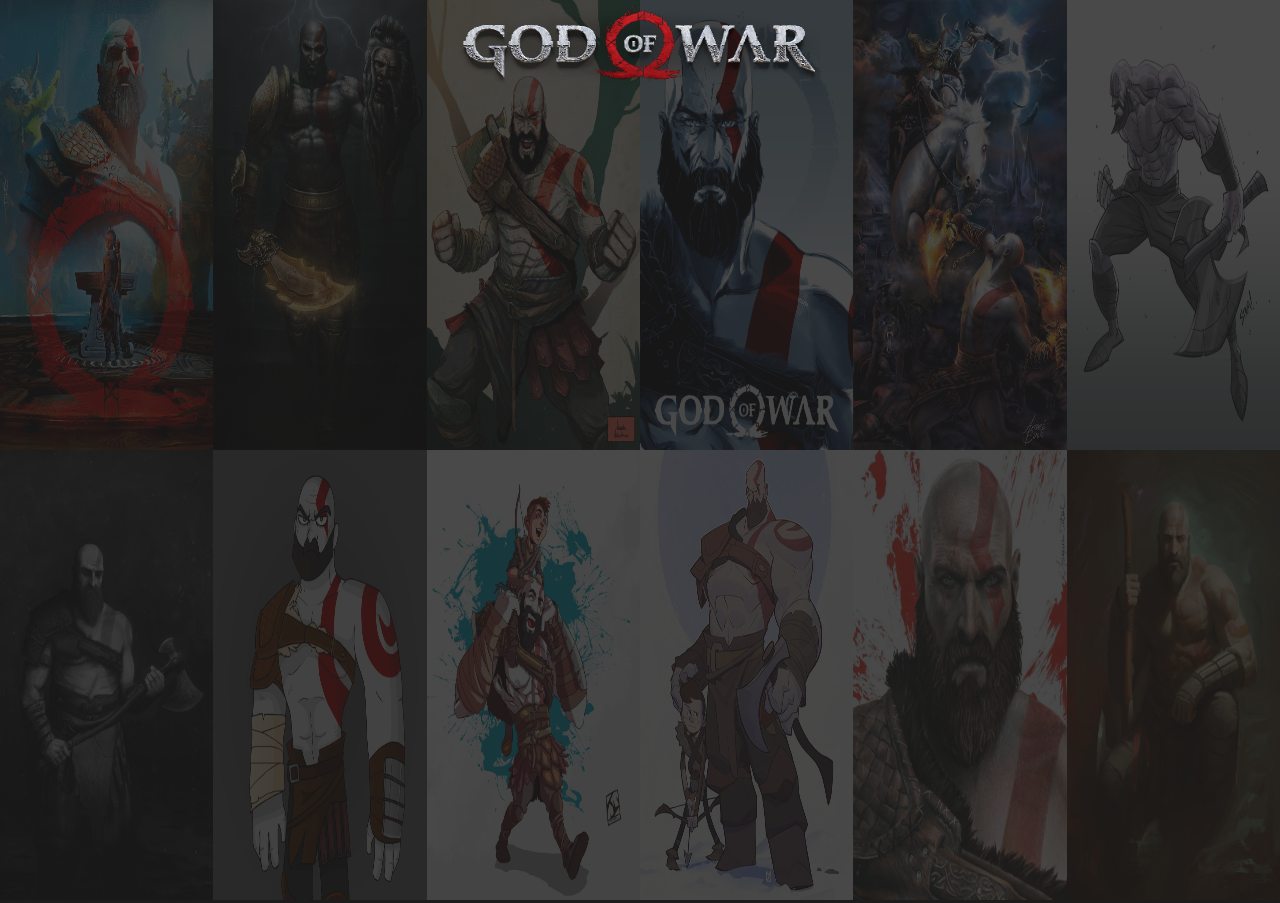
==== fanArt.html @ 7e2a34c4 "Versão 2.0 - Página Fan Art" ====
<!DOCTYPE html>
<html lang="en">

<head>
    <meta charset="UTF-8">
    <meta name="viewport" content="width=device-width, initial-scale=1.0">
    <link rel="shortcut icon" href="./img/favicon.ico" type="image/x-icon">
    <link rel="icon" href="" type="image/x-icon">
    <link rel="stylesheet" href="./css/art.css">
    <title>God of War - Fan Art</title>
</head>

<body>
    <!--navbar-->
    <div class="container">
        <div class="navbar">
            <div class="containerNav">
                <img onclick="icon()" class="headerImg" src="./img/GodOfWar_Logo.png" />
            </div>
        </div>
        <!--Fim navbar-->
        <!-- Imagens -->
        <div class="allImg">
            <div class="containerImg">
                <div class="fileira">
                    <div class="img">
                        <img src="./img/fanAtreusBoy.png">
                    </div>
                    <div class="img">
                        <img src="./img/fanHeadGodOfWar.jpg">
                    </div>
                    <div class="img">
                        <img src="./img/fanRageOfSparta.jpg">
                    </div>
                    <div class="img">
                        <img src="./img/fanColorKratos.png">
                    </div>
                    <div class="img">
                        <img src="./img/fanThorVsKratos.jpg">
                    </div>
                    <div class="img">
                        <img src="./img/fanHandleKratos.jpg">
                    </div>

                </div>
                <div class="fileira">
                    <div class="img">
                        <img src="./img/fanDarkKratos.png">
                    </div>
                    <div class="img">
                        <img src="./img/fanAnimado.png">
                    </div>
                    <div class="img">
                        <img src="./img/father&son.jpg">
                    </div>
                    <div class="img">
                        <img src="./img/cartoonKratosAndAtreus.jpg">
                    </div>
                    <div class="img">
                        <img src="./img/retratoKratos.png">
                    </div>
                    <div class="img">
                        <img src="./img/fanKratosSoul's.jpg">
                    </div>

                </div>
            </div>
        </div>
        <!-- Fim Imagens -->
    </div>
</body>

</html>
<script src="./js/script.js">

</script>
---- css/art.css ----
/* seleciona todos os elementos da página */
* {
    padding: 0;
    margin: 0;
    list-style: none;
    color: white;
    font-family: GodofWar;    
  }
  html {
    scroll-behavior: smooth;
  }
   /* width */
  ::-webkit-scrollbar {
    width: 9px;
    background: #1C1C1C;
}
  /* Handle */
  ::-webkit-scrollbar-thumb {
    background: #97191d;
    border-radius: 5px;
}
  body {
    background-color: #1C1C1C;
  }
  @font-face {
    font-family: GodofWar;
    src: url("../fonts/GODOFWAR.woff");
  }
  /*----------------------------- NAVBAR --------------------------------*/
  .navbar {
    height: 10vh;
    display: flex;
    align-items: center;
    justify-content: center;
    width: 100%;
    position: fixed;
    z-index: 10;
  }
  .containerNav {
    width: 80%;
    display: flex;
    justify-content: center;
    align-items: center;
  }
  .headerImg {
    width: 40vh;
    cursor: pointer;
  }
  .ulNavbar {
    display: flex;
    z-index: 10;
    font-size: 1.5rem;
    font-weight: bold;
    letter-spacing: 3px;
  }
  .ulNavbar li {
    margin-left: 40px;
    color: #97191d;
    font-size: 1.5rem;
  }
  .ulNavbar li:hover {
    transition: 0.5s;
    color: white;
    font-size: 1.6rem;
    cursor: pointer;
  }
  /*----------------------------- IMAGENS --------------------------------*/
  .containerImg {
    height: 100vh;
    width: 100%;
    margin: 0 auto;
    background-color: #1C1C1C;
    display: flex;
    flex-direction: column;
  }
  .fileira {
    width: 100%;
    height: 50vh;
    display: flex;
  }
  .img {
    height: 100%;
    width: 20vw;
    opacity: 0.2;
  }
  .img img {
    height: 100%;
    width: 100%;
  }
  .img:hover {
    opacity: 1;
    transition: 00.5s;
  }
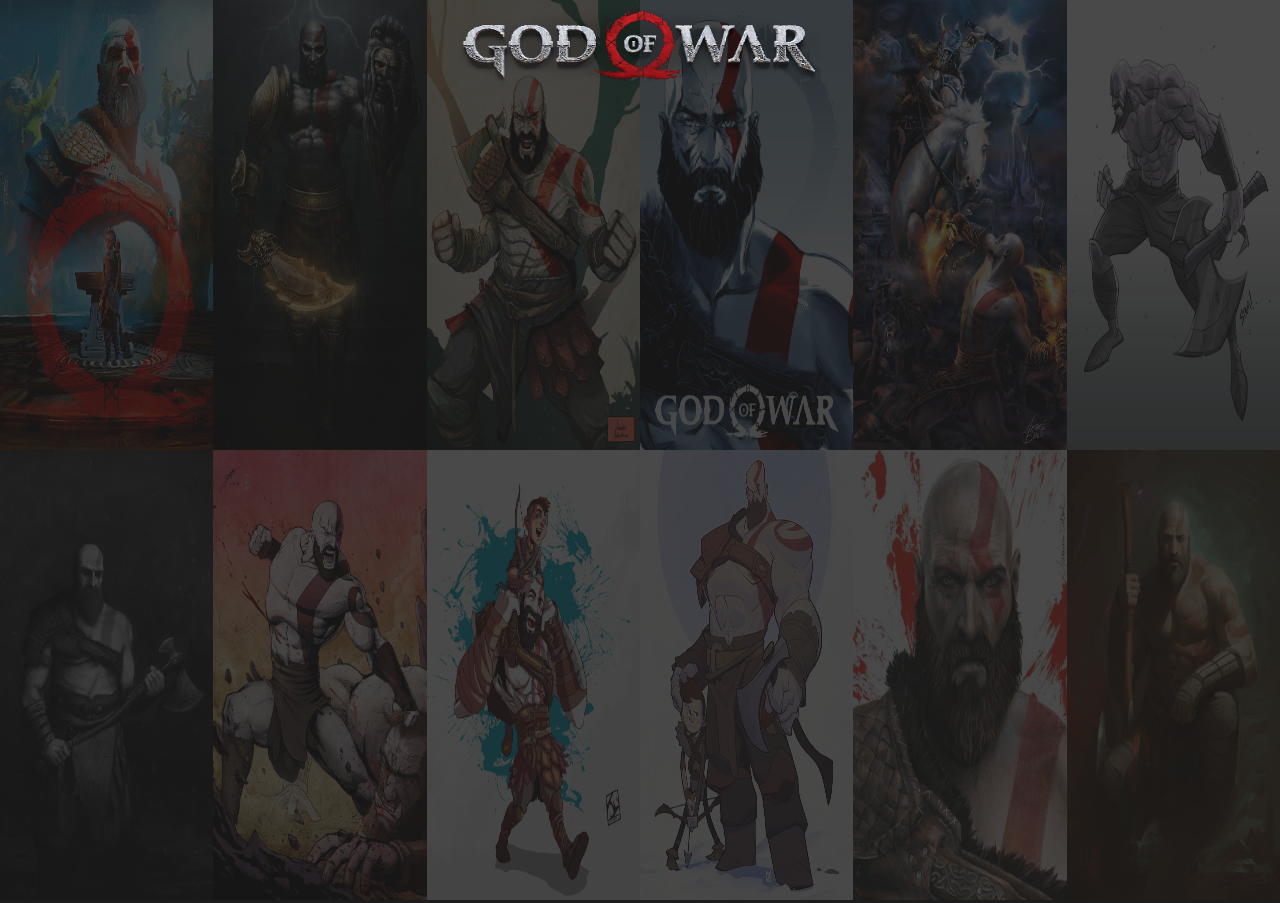
==== commit 376a5dbf: "Versão 2.2 - Página fanArt" ====
--- a/fanArt.html
+++ b/fanArt.html
@@ -24,50 +24,195 @@
             <div class="containerImg">
                 <div class="fileira">
                     <div class="img">
-                        <img src="./img/fanAtreusBoy.png">
-                    </div>
-                    <div class="img">
-                        <img src="./img/fanHeadGodOfWar.jpg">
-                    </div>
-                    <div class="img">
-                        <img src="./img/fanRageOfSparta.jpg">
-                    </div>
-                    <div class="img">
-                        <img src="./img/fanColorKratos.png">
-                    </div>
-                    <div class="img">
-                        <img src="./img/fanThorVsKratos.jpg">
-                    </div>
-                    <div class="img">
-                        <img src="./img/fanHandleKratos.jpg">
-                    </div>
-
+                        <img id="abrir1" src="./img/fanAtreusBoy.png">
+                    </div>
+                    <div class="img">
+                        <img id="abrir2" src="./img/fanHeadGodOfWar.jpg">
+                    </div>
+                    <div class="img">
+                        <img id="abrir3" src="./img/fanRageOfSparta.jpg">
+                    </div>
+                    <div class="img">
+                        <img id="abrir4" src="./img/fanColorKratos.png">
+                    </div>
+                    <div class="img">
+                        <img id="abrir5" src="./img/fanThorVsKratos.jpg">
+                    </div>
+                    <div class="img">
+                        <img id="abrir6" src="./img/fanHandleKratos.jpg">
+                    </div>
                 </div>
                 <div class="fileira">
                     <div class="img">
-                        <img src="./img/fanDarkKratos.png">
-                    </div>
-                    <div class="img">
-                        <img src="./img/fanAnimado.png">
-                    </div>
-                    <div class="img">
-                        <img src="./img/father&son.jpg">
-                    </div>
-                    <div class="img">
-                        <img src="./img/cartoonKratosAndAtreus.jpg">
-                    </div>
-                    <div class="img">
-                        <img src="./img/retratoKratos.png">
-                    </div>
-                    <div class="img">
-                        <img src="./img/fanKratosSoul's.jpg">
+                        <img id="abrir7" src="./img/fanDarkKratos.png">
+                    </div>
+                    <div class="img">
+                        <img id="abrir8" src="./img/kratosRage.jpg">
+                    </div>
+                    <div class="img">
+                        <img id="abrir9" src="./img/father&son.jpg">
+                    </div>
+                    <div class="img">
+                        <img id="abrir10" src="./img/cartoonKratosAndAtreus.jpg">
+                    </div>
+                    <div class="img">
+                        <img id="abrir11" src="./img/retratoKratos.png">
+                    </div>
+                    <div class="img">
+                        <img id="abrir12" src="./img/fanKratosSoul's.jpg">
                     </div>
 
                 </div>
             </div>
         </div>
         <!-- Fim Imagens -->
+        <!-- Modal -->
     </div>
+    <section class="modal-container" id="container1">
+        <div class="modal">
+            <button class="fechar" id="fechar1">
+                X
+            </button>
+            <section class="modal-body">
+                <div>
+                    <img id="modalImg" src="./img/fanAtreusBoy.png">
+                </div>
+            </section>
+        </div>
+    </section>
+    <section class="modal-container" id="container2">
+        <div class="modal">
+            <button class="fechar" id="fechar2">
+                X
+            </button>
+            <section class="modal-body">
+                <div>
+                    <img id="modalImg" src="./img/fanHeadGodOfWar.jpg">
+                </div>
+            </section>
+        </div>
+    </section>
+    <section class="modal-container" id="container3">
+        <div class="modal">
+            <button class="fechar" id="fechar3">
+                X
+            </button>
+            <section class="modal-body">
+                <div>
+                    <img id="modalImg" src="./img/fanRageOfSparta.jpg">
+                </div>
+            </section>
+        </div>
+    </section>
+    <section class="modal-container" id="container4">
+        <div class="modal">
+            <button class="fechar" id="fechar4">
+                X
+            </button>
+            <section class="modal-body">
+                <div>
+                    <img id="modalImg" src="./img/fanColorKratos.png">
+                </div>
+            </section>
+        </div>
+    </section>
+    <section class="modal-container" id="container5">
+        <div class="modal">
+            <button class="fechar" id="fechar5">
+                X
+            </button>
+            <section class="modal-body">
+                <div>
+                    <img id="modalImg" src="./img/fanThorVsKratos.jpg">
+                </div>
+            </section>
+        </div>
+    </section>
+    <section class="modal-container" id="container6">
+        <div class="modal">
+            <button class="fechar" id="fechar6">
+                X
+            </button>
+            <section class="modal-body">
+                <div>
+                    <img id="modalImg" src="./img/fanHandleKratos.jpg">
+                </div>
+            </section>
+        </div>
+    </section>
+    <section class="modal-container" id="container7">
+        <div class="modal">
+            <button class="fechar" id="fechar7">
+                X
+            </button>
+            <section class="modal-body">
+                <div>
+                    <img id="modalImg" src="./img/fanDarkKratos.png">
+                </div>
+            </section>
+        </div>
+    </section>
+    <section class="modal-container" id="container8">
+        <div class="modal">
+            <button class="fechar" id="fechar8">
+                X
+            </button>
+            <section class="modal-body">
+                <div>
+                    <img id="modalImg" src="./img/kratosRage.jpg">
+                </div>
+            </section>
+        </div>
+    </section>
+    <section class="modal-container" id="container9">
+        <div class="modal">
+            <button class="fechar" id="fechar9">
+                X
+            </button>
+            <section class="modal-body">
+                <div>
+                    <img id="modalImg" src="./img/father&son.jpg">
+                </div>
+            </section>
+        </div>
+    </section>
+    <section class="modal-container" id="container10">
+        <div class="modal">
+            <button class="fechar" id="fechar10">
+                X
+            </button>
+            <section class="modal-body">
+                <div>
+                    <img id="modalImg" src="./img/cartoonKratosAndAtreus.jpg">
+                </div>
+            </section>
+        </div>
+    </section>
+    <section class="modal-container" id="container11">
+        <div class="modal">
+            <button class="fechar" id="fechar11">
+                X
+            </button>
+            <section class="modal-body">
+                <div>
+                    <img id="modalImg" src="./img/retratoKratos.png">
+                </div>
+            </section>
+        </div>
+    </section>
+    <section class="modal-container" id="container12">
+        <div class="modal">
+            <button class="fechar" id="fechar12">
+                X
+            </button>
+            <section class="modal-body">
+                <div>
+                    <img id="modalImg" src="./img/fanKratosSoul's.jpg">
+                </div>
+            </section>
+        </div>
+    </section>
+    <!-- Fim Modal -->
 </body>
 
 </html>
--- a/css/art.css
+++ b/css/art.css
@@ -6,19 +6,6 @@
     color: white;
     font-family: GodofWar;    
   }
-  html {
-    scroll-behavior: smooth;
-  }
-   /* width */
-  ::-webkit-scrollbar {
-    width: 9px;
-    background: #1C1C1C;
-}
-  /* Handle */
-  ::-webkit-scrollbar-thumb {
-    background: #97191d;
-    border-radius: 5px;
-}
   body {
     background-color: #1C1C1C;
   }
@@ -64,7 +51,7 @@
     font-size: 1.6rem;
     cursor: pointer;
   }
-  /*----------------------------- IMAGENS --------------------------------*/
+ /*----------------------------- IMAGENS --------------------------------*/
   .containerImg {
     height: 100vh;
     width: 100%;
@@ -90,4 +77,46 @@
   .img:hover {
     opacity: 1;
     transition: 00.5s;
+  }
+ /*----------------------------- MODAL --------------------------------*/
+  .modal-container {
+    height: 100vh;
+    width: 100%;
+    position: fixed;
+    top: 0;
+    left: 0;
+    z-index: 2000;
+    display: none;
+    justify-content: center;
+    align-items: center;
+  }
+  .modal-container.ativo {
+    display: flex;
+  }
+  .ativo,
+  .modal {
+    animation: modal 0.3s forwards;
+  }
+  .modal {
+    width: 30%;
+    max-height: 80vh;
+    overflow-y: scroll;
+    position: relative;
+    overflow: hidden;
+  }
+  #modalImg {
+    height: 100%;
+    width: 100%;
+  }
+  .fechar {
+    width: 25px;
+    height: 25px;
+    position: fixed;
+    top: 65px;
+    right: 33%;
+    background: #97191d;
+    font-size: 1.3rem;
+    color: black;
+    font-family: GodofWar;
+    cursor: pointer;
   }